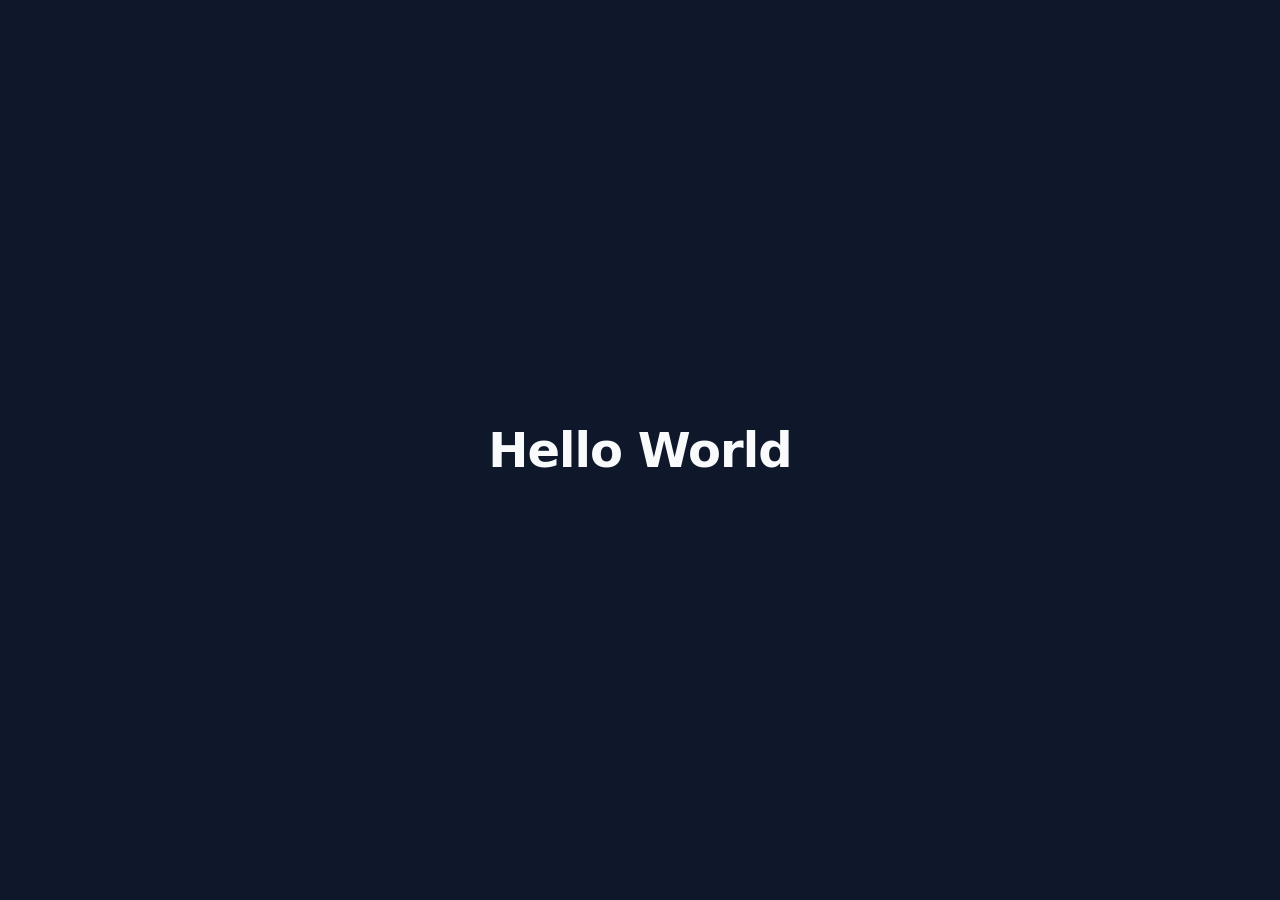
==== index.html @ a3193f58 "Add Hello World page Co-Authored-By: Claude Opus 4.6 <noreply@anthropic.com>" ====
<!DOCTYPE html>
<html lang="en">
<head>
  <meta charset="UTF-8">
  <meta name="viewport" content="width=device-width, initial-scale=1.0">
  <title>Hello World</title>
  <style>
    * { margin: 0; padding: 0; box-sizing: border-box; }
    body {
      min-height: 100vh;
      display: flex;
      align-items: center;
      justify-content: center;
      font-family: system-ui, -apple-system, sans-serif;
      background: #0f172a;
      color: #f8fafc;
    }
    h1 {
      font-size: 3rem;
      font-weight: 700;
      letter-spacing: -0.02em;
    }
  </style>
</head>
<body>
  <h1>Hello World</h1>
</body>
</html>
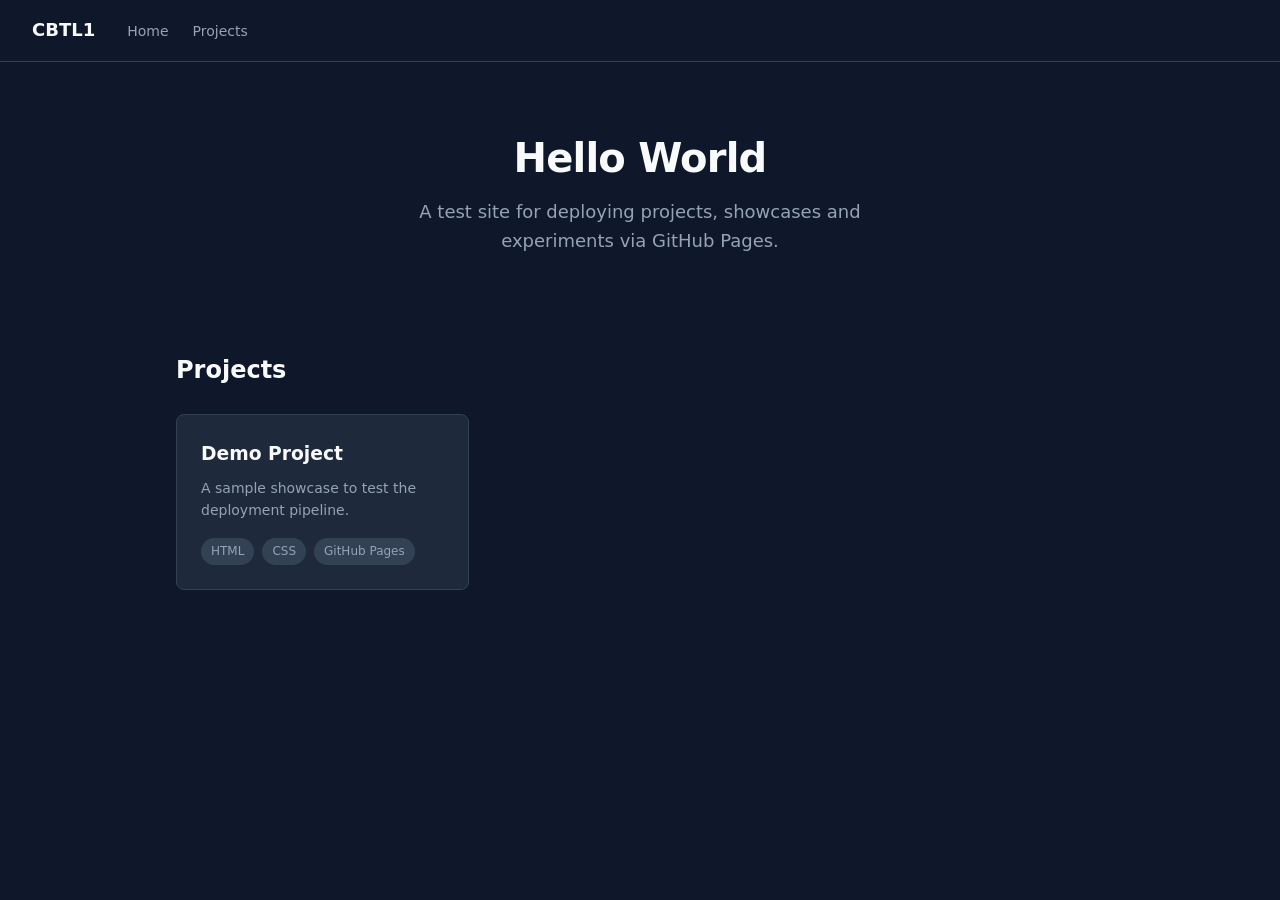
==== commit 59ee8f3e: "Add nav, shared styles, and demo project showcase Co-Authored-By: Claude Opus 4.6 <noreply@anthropic" ====
--- a/index.html
+++ b/index.html
@@ -3,26 +3,36 @@
 <head>
   <meta charset="UTF-8">
   <meta name="viewport" content="width=device-width, initial-scale=1.0">
-  <title>Hello World</title>
-  <style>
-    * { margin: 0; padding: 0; box-sizing: border-box; }
-    body {
-      min-height: 100vh;
-      display: flex;
-      align-items: center;
-      justify-content: center;
-      font-family: system-ui, -apple-system, sans-serif;
-      background: #0f172a;
-      color: #f8fafc;
-    }
-    h1 {
-      font-size: 3rem;
-      font-weight: 700;
-      letter-spacing: -0.02em;
-    }
-  </style>
+  <title>CBTL1</title>
+  <link rel="stylesheet" href="./styles/main.css">
 </head>
 <body>
-  <h1>Hello World</h1>
+  <nav class="nav">
+    <a class="nav-brand" href="./">CBTL1</a>
+    <ul class="nav-links">
+      <li><a href="./">Home</a></li>
+      <li><a href="#projects">Projects</a></li>
+    </ul>
+  </nav>
+
+  <div class="hero">
+    <h1>Hello World</h1>
+    <p>A test site for deploying projects, showcases and experiments via GitHub Pages.</p>
+  </div>
+
+  <div class="container" id="projects">
+    <h2 style="margin-bottom: 1.5rem;">Projects</h2>
+    <div class="card-grid">
+      <a class="card" href="./projects/demo/" style="text-decoration: none; color: inherit;">
+        <h3>Demo Project</h3>
+        <p>A sample showcase to test the deployment pipeline.</p>
+        <div class="badges">
+          <span class="badge">HTML</span>
+          <span class="badge">CSS</span>
+          <span class="badge">GitHub Pages</span>
+        </div>
+      </a>
+    </div>
+  </div>
 </body>
 </html>
--- a/styles/main.css
+++ b/styles/main.css
@@ -0,0 +1,92 @@
+*, *::before, *::after { margin: 0; padding: 0; box-sizing: border-box; }
+
+:root {
+  --bg: #0f172a;
+  --bg-card: #1e293b;
+  --text: #f8fafc;
+  --text-muted: #94a3b8;
+  --accent: #3b82f6;
+  --accent-hover: #60a5fa;
+  --border: #334155;
+  --radius: 8px;
+}
+
+body {
+  min-height: 100vh;
+  font-family: system-ui, -apple-system, sans-serif;
+  background: var(--bg);
+  color: var(--text);
+  line-height: 1.6;
+}
+
+a { color: var(--accent); text-decoration: none; transition: color 0.2s; }
+a:hover { color: var(--accent-hover); }
+
+/* Nav */
+.nav {
+  display: flex;
+  align-items: center;
+  gap: 2rem;
+  padding: 1rem 2rem;
+  border-bottom: 1px solid var(--border);
+}
+.nav-brand { font-weight: 700; font-size: 1.125rem; color: var(--text); }
+.nav-links { display: flex; gap: 1.5rem; list-style: none; }
+.nav-links a { color: var(--text-muted); font-size: 0.875rem; }
+.nav-links a:hover { color: var(--text); }
+
+/* Layout */
+.container { max-width: 960px; margin: 0 auto; padding: 2rem 1rem; }
+.hero { text-align: center; padding: 4rem 1rem; }
+.hero h1 { font-size: 2.5rem; font-weight: 700; letter-spacing: -0.02em; margin-bottom: 0.5rem; }
+.hero p { color: var(--text-muted); font-size: 1.125rem; max-width: 480px; margin: 0 auto; }
+
+/* Cards */
+.card-grid { display: grid; grid-template-columns: repeat(auto-fill, minmax(280px, 1fr)); gap: 1.5rem; }
+.card {
+  background: var(--bg-card);
+  border: 1px solid var(--border);
+  border-radius: var(--radius);
+  padding: 1.5rem;
+  transition: border-color 0.2s;
+}
+.card:hover { border-color: var(--accent); }
+.card h3 { margin-bottom: 0.5rem; }
+.card p { color: var(--text-muted); font-size: 0.875rem; }
+
+/* Badges */
+.badges { display: flex; flex-wrap: wrap; gap: 0.5rem; margin-top: 1rem; }
+.badge {
+  background: var(--border);
+  color: var(--text-muted);
+  font-size: 0.75rem;
+  padding: 0.25rem 0.625rem;
+  border-radius: 999px;
+}
+
+/* Detail page */
+.detail-header { margin-bottom: 2rem; }
+.detail-header h1 { font-size: 2rem; margin-bottom: 0.25rem; }
+.detail-header p { color: var(--text-muted); }
+.detail-section { margin-bottom: 2rem; }
+.detail-section h2 { font-size: 1.25rem; margin-bottom: 0.75rem; border-bottom: 1px solid var(--border); padding-bottom: 0.5rem; }
+.detail-links { display: flex; gap: 1rem; margin-top: 1.5rem; }
+.btn {
+  display: inline-flex; align-items: center; gap: 0.5rem;
+  padding: 0.5rem 1rem;
+  background: var(--accent);
+  color: #fff;
+  border-radius: var(--radius);
+  font-size: 0.875rem;
+  font-weight: 500;
+  transition: background 0.2s;
+}
+.btn:hover { background: var(--accent-hover); color: #fff; }
+.btn-outline { background: transparent; border: 1px solid var(--border); color: var(--text); }
+.btn-outline:hover { border-color: var(--accent); color: var(--accent); }
+
+@media (max-width: 640px) {
+  .nav { flex-direction: column; gap: 0.75rem; text-align: center; }
+  .hero h1 { font-size: 1.75rem; }
+  .hero { padding: 2rem 1rem; }
+}
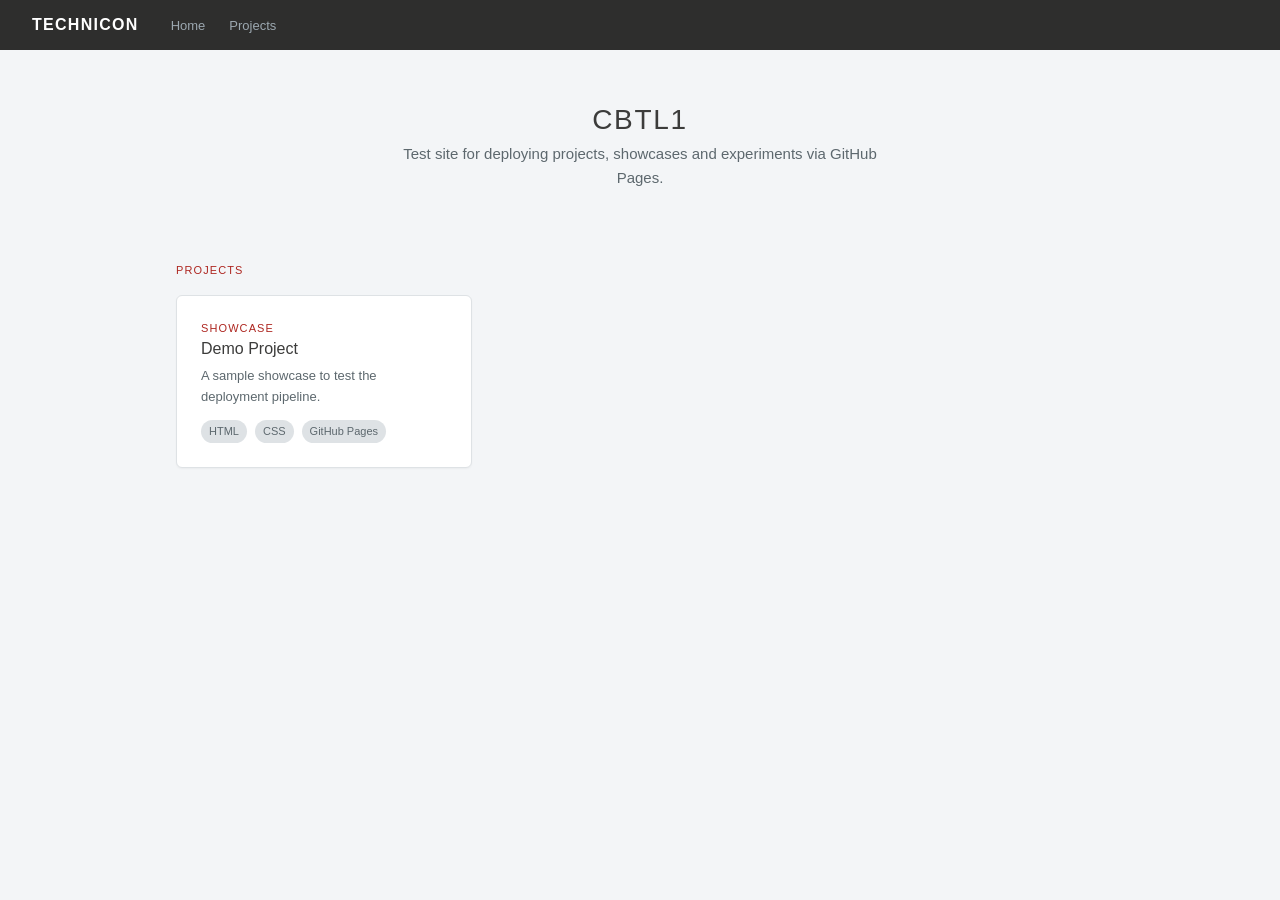
==== commit 39194f28: "Restyle site to Technicon visual identity Apply the Technicon Design Guide 2026 tokens: white ground" ====
--- a/index.html
+++ b/index.html
@@ -3,12 +3,12 @@
 <head>
   <meta charset="UTF-8">
   <meta name="viewport" content="width=device-width, initial-scale=1.0">
-  <title>CBTL1</title>
+  <title>CBTL1 — Technicon</title>
   <link rel="stylesheet" href="./styles/main.css">
 </head>
 <body>
   <nav class="nav">
-    <a class="nav-brand" href="./">CBTL1</a>
+    <a class="nav-brand" href="./">Technicon</a>
     <ul class="nav-links">
       <li><a href="./">Home</a></li>
       <li><a href="#projects">Projects</a></li>
@@ -16,14 +16,15 @@
   </nav>
 
   <div class="hero">
-    <h1>Hello World</h1>
-    <p>A test site for deploying projects, showcases and experiments via GitHub Pages.</p>
+    <h1>CBTL1</h1>
+    <p>Test site for deploying projects, showcases and experiments via GitHub Pages.</p>
   </div>
 
   <div class="container" id="projects">
-    <h2 style="margin-bottom: 1.5rem;">Projects</h2>
+    <div class="section-title">Projects</div>
     <div class="card-grid">
       <a class="card" href="./projects/demo/" style="text-decoration: none; color: inherit;">
+        <div class="rubrik">Showcase</div>
         <h3>Demo Project</h3>
         <p>A sample showcase to test the deployment pipeline.</p>
         <div class="badges">
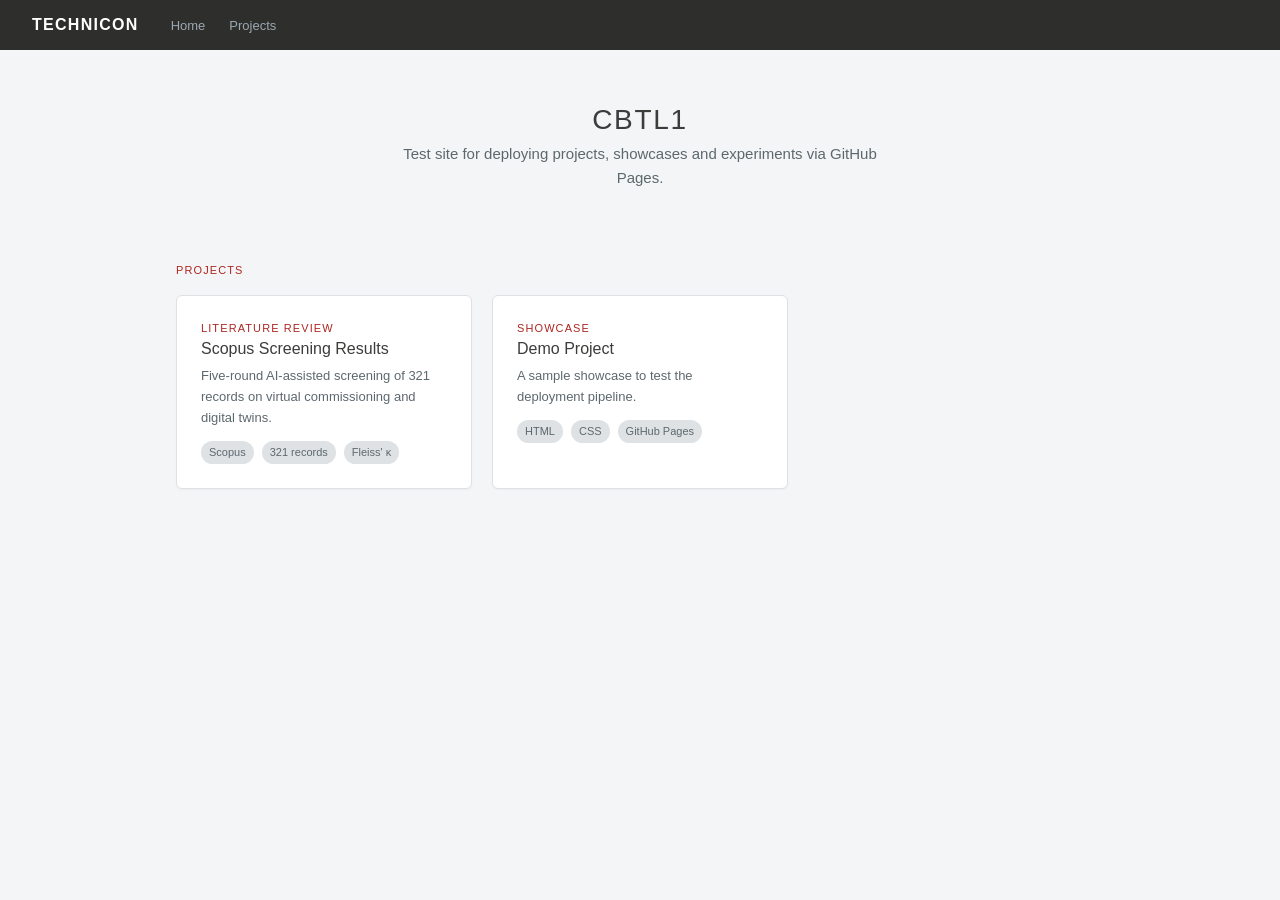
==== commit 4d78679f: "Add Scopus screening results page with methodology, figures and source list Co-Authored-By: Claude O" ====
--- a/index.html
+++ b/index.html
@@ -4,7 +4,7 @@
   <meta charset="UTF-8">
   <meta name="viewport" content="width=device-width, initial-scale=1.0">
   <title>CBTL1 — Technicon</title>
-  <link rel="stylesheet" href="./styles/main.css">
+  <link rel="stylesheet" href="./styles/main.css?v=2">
 </head>
 <body>
   <nav class="nav">
@@ -23,6 +23,16 @@
   <div class="container" id="projects">
     <div class="section-title">Projects</div>
     <div class="card-grid">
+      <a class="card" href="./projects/screening/" style="text-decoration: none; color: inherit;">
+        <div class="rubrik">Literature Review</div>
+        <h3>Scopus Screening Results</h3>
+        <p>Five-round AI-assisted screening of 321 records on virtual commissioning and digital twins.</p>
+        <div class="badges">
+          <span class="badge">Scopus</span>
+          <span class="badge">321 records</span>
+          <span class="badge">Fleiss' &kappa;</span>
+        </div>
+      </a>
       <a class="card" href="./projects/demo/" style="text-decoration: none; color: inherit;">
         <div class="rubrik">Showcase</div>
         <h3>Demo Project</h3>
